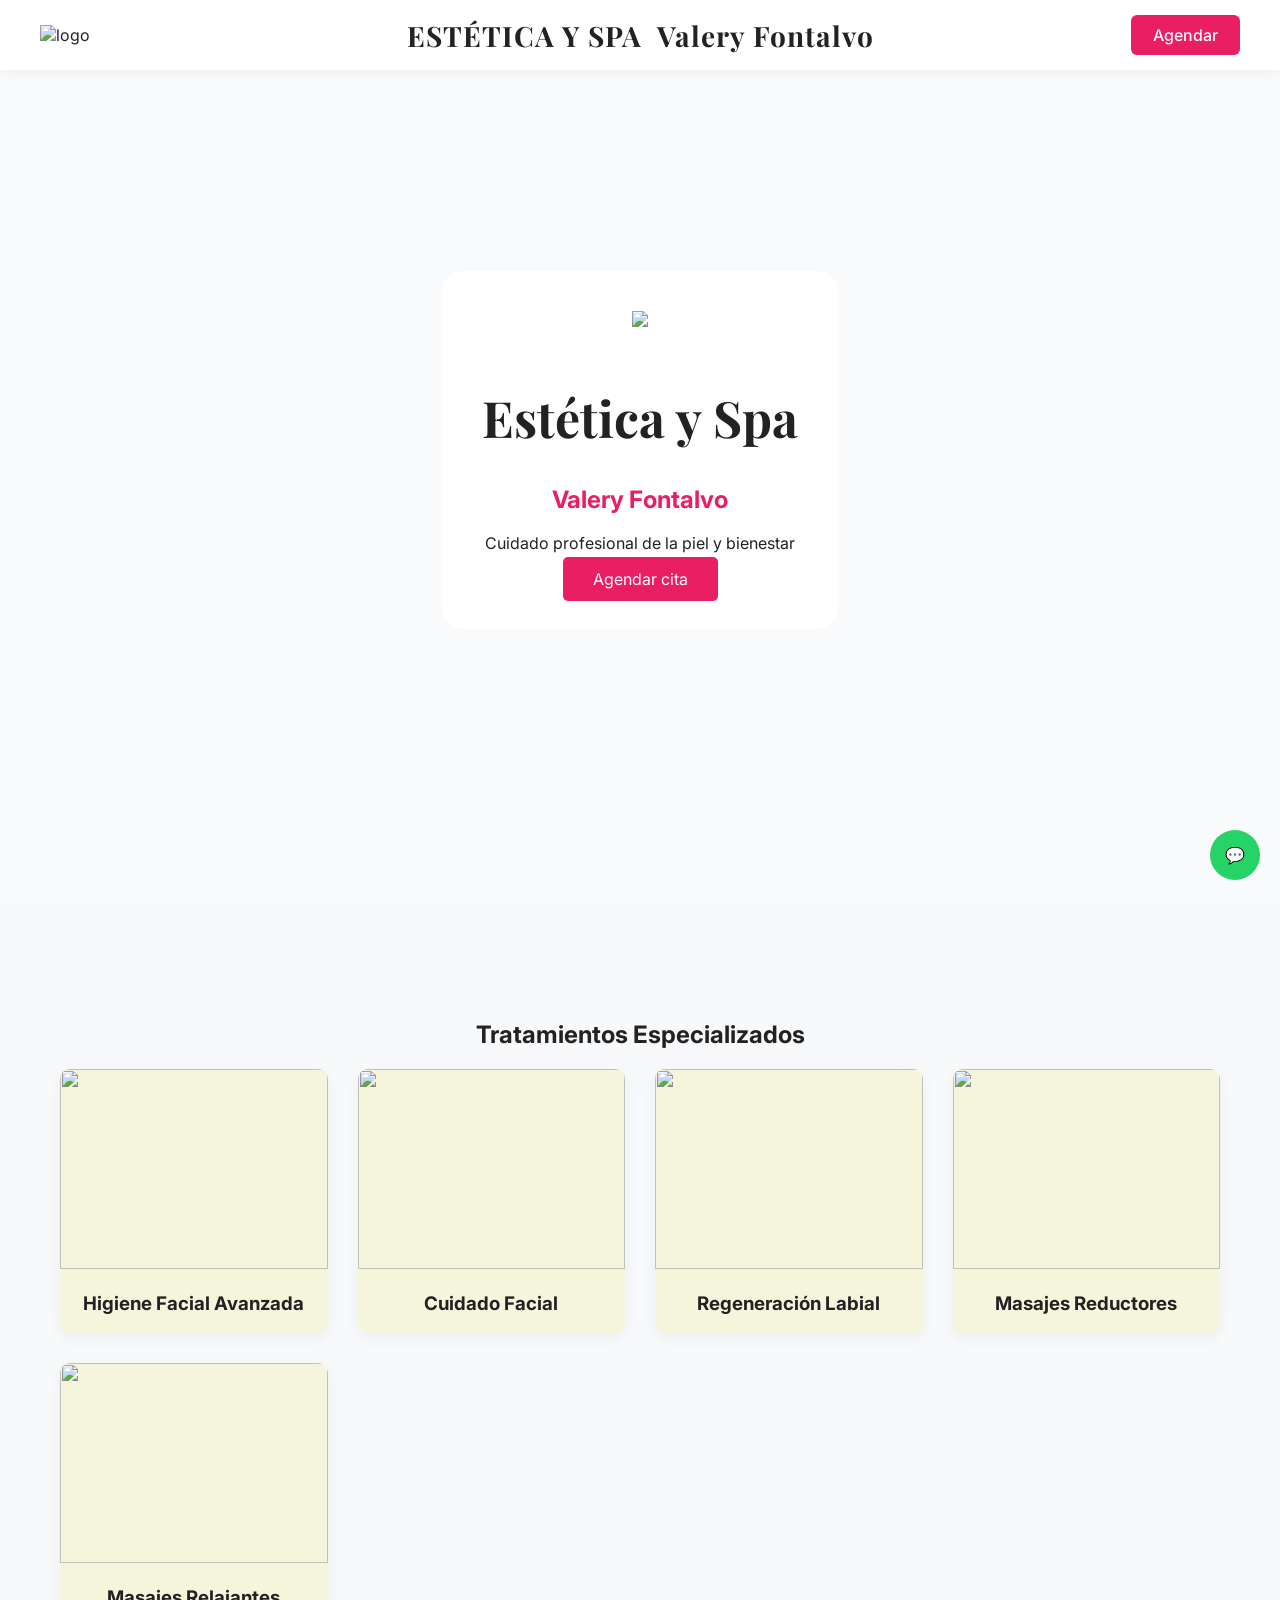
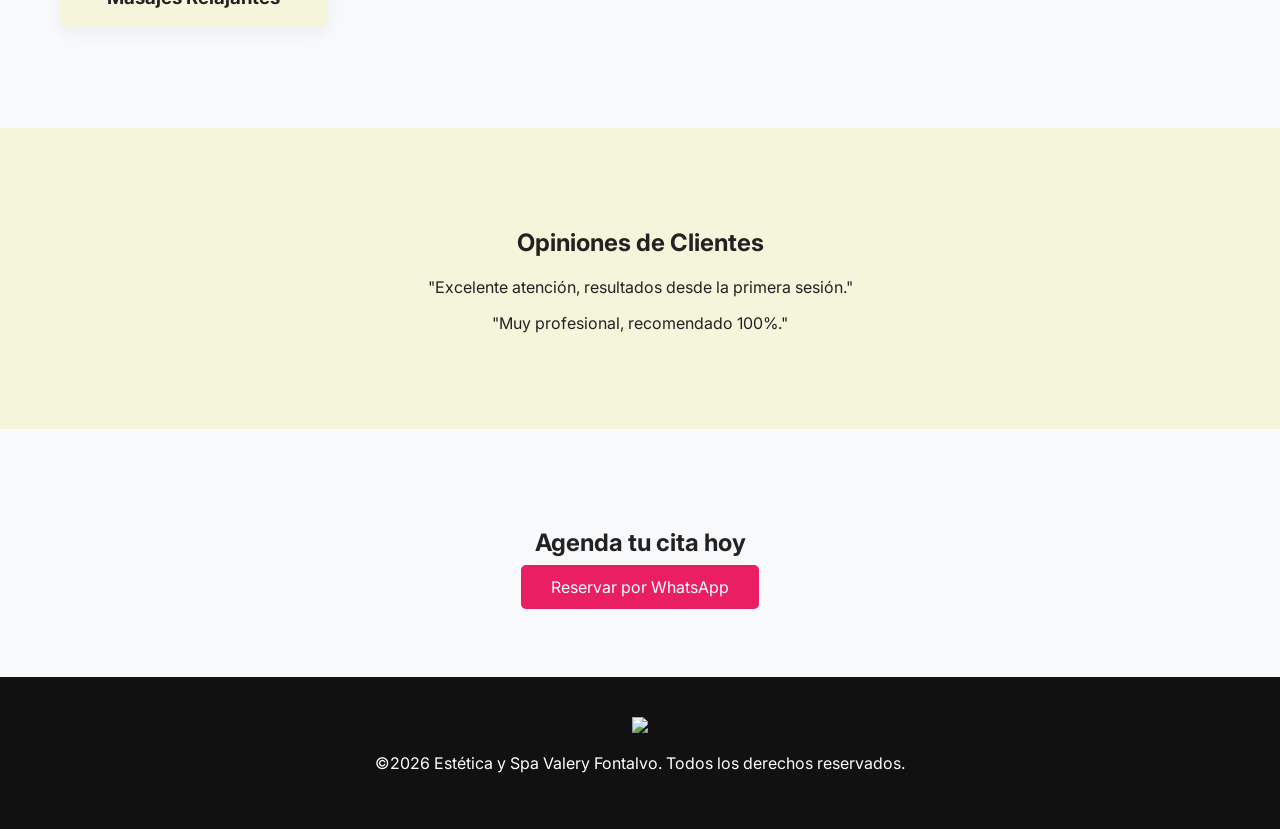
==== index.html @ d2789bd4 "Add files via upload" ====
<!DOCTYPE html>
<html lang="es">
<head>
<meta charset="UTF-8">
<meta name="viewport" content="width=device-width, initial-scale=1.0">
<title>Estética y Spa Valery Fontalvo</title>

<link rel="stylesheet" href="style.css">

<link href="https://fonts.googleapis.com/css2?family=Playfair+Display:wght@600&family=Inter&display=swap" rel="stylesheet">
</head>

<body>

<!-- NAV -->
<nav>
    <div class="logo">
        <img src="img/logo.png" alt="logo">
    </div>

    <div class="brand-text">
    <span class="main-title">ESTÉTICA Y SPA</span>
    <span class="sub-title">Valery Fontalvo</span>
</div>

    <a href="https://wa.me/573000000000" class="nav-btn">Agendar</a>
</nav>
<!-- HERO -->
<header>
    <div class="hero-content">
        <img src="img/logo.png" class="hero-logo">
        <h1>Estética y Spa</h1>
        <h2>Valery Fontalvo</h2>
        <p>Cuidado profesional de la piel y bienestar</p>
        <a href="https://wa.me/573225709880" class="btn">Agendar cita</a>
    </div>
</header>

<!-- SERVICIOS -->
<section class="services">
    <h2>Tratamientos Especializados</h2>

    <div class="grid">

        <div class="card">
            <img src="img/higienfacial.png">
            <h3>Higiene Facial Avanzada</h3>
        </div>

        <div class="card">
            <img src="img/cuidadofacial.png">
            <h3>Cuidado Facial</h3>
        </div>

        <div class="card">
            <img src="img/regeneracionlabial.png">
            <h3>Regeneración Labial</h3>
        </div>

        <div class="card">
            <img src="img/masajesreductores.png">
            <h3>Masajes Reductores</h3>
        </div>

        <div class="card">
            <img src="img/masajesrelajantes.png">
            <h3>Masajes Relajantes</h3>
        </div>

    </div>
</section>

<!-- TESTIMONIOS -->
<section class="testimonials">
    <h2>Opiniones de Clientes</h2>

    <p>"Excelente atención, resultados desde la primera sesión."</p>
    <p>"Muy profesional, recomendado 100%."</p>

</section>

<!-- CTA -->
<section class="cta">
    <h2>Agenda tu cita hoy</h2>
    <a href="https://wa.me/573225709880" class="btn">Reservar por WhatsApp</a>
</section>

<!-- FOOTER -->
<footer>
    <img src="img/logo.png">
    <P></P>
    <p>©2026 Estética y Spa Valery Fontalvo. Todos los derechos reservados.</p>
</footer>

<!-- WHATSAPP -->
<a href="https://wa.me/573225709880" class="whatsapp">💬</a>

</body>
</html>
---- style.css ----
body {
    margin: 0;
    font-family: 'Inter', sans-serif;
    background: #f8f9fb;
    color: #222;
}

/* NAV */
nav {
    display: flex;
    justify-content: space-between;
    align-items: center;
    padding: 15px 40px;
    background: white;
    position: fixed;
    width: 100%;
    top: 0;
    left: 0;
    box-sizing: border-box; /* 🔥 CLAVE */
    z-index: 1000;
    box-shadow: 0 2px 10px rgba(0,0,0,0.05);
}

.logo img {
    height: 200px;
}

nav {
    display: flex;
    align-items: center;
    justify-content: space-between;
    padding: 15px 40px;
    background: white;
    position: fixed;
    width: 100%;
    top: 0;
    left: 0;
    box-sizing: border-box;
    z-index: 1000;
    box-shadow: 0 2px 10px rgba(0,0,0,0.05);
}

/* LOGO */
.logo img {
    height: 100px;
}

/* TEXTO CENTRO */
.brand-text {
    position: absolute;
    left: 50%;
    transform: translateX(-50%);
    display: flex;
    align-items: center;
    gap: 15px;
}

/* TEXTO GRANDE */
.main-title {
    font-family: 'Playfair Display', serif;
    font-size: 28px;
    font-weight: 700;
    color: #222;
    letter-spacing: 1px;
}

/* NOMBRE */
.sub-title {
     font-family: 'Playfair Display', serif;
    font-size: 28px;
    font-weight: 700;
    color: #222;
    letter-spacing: 1px;
}

.brand-text h3 {
    margin: 0;
    font-family: 'Playfair Display', serif;
    font-size: 22px;
    color: #222;
}

.brand-text p {
    margin: 0;
    font-size: 13px;
    color: #e91e63;
    letter-spacing: 1px;
}

/* BOTON */
.nav-btn {
    background: #e91e63;
    color: white;
    padding: 10px 22px;
    text-decoration: none;
    border-radius: 6px;
    border: none;
    font-weight: 500;
    transition: 0.3s;
}

.nav-btn:hover {
    background: #c2185b;
    transform: scale(1.05);
}

/* HERO (FONDO NUEVO PROFESIONAL) */
header {
    height: 100vh;
    display: flex;
    justify-content: center;
    align-items: center;
    text-align: center;

    background: 
        linear-gradient(
            rgba(255,255,255,0.2), 
            rgba(255,255,255,0.2)
        ),
        url('img/fondo.png');

    background-size: cover;
    background-position: center right;
    background-repeat: no-repeat;
}

/* EFECTO VIDRIO PREMIUM */
.hero-content {
    background: rgba(255, 255, 255, 0.9); /* más sólido */
    padding: 40px;
    border-radius: 20px;
    backdrop-filter: blur(8px);
}
.hero-logo {
    height: 90px;
    margin-bottom: 20px;
}

.hero-content h1 {
    font-family: 'Playfair Display', serif;
    font-size: 50px;
}

.hero-content h2 {
    color: #e91e63;
}

.btn {
    background: #e91e63;
    color: white;
    padding: 12px 30px;
    text-decoration: none;
    border-radius: 5px;
}

/* SERVICES */
.services {
    padding: 100px 60px;
    text-align: center;
}

.grid {
    display: grid;
    grid-template-columns: repeat(auto-fit, minmax(250px, 1fr));
    gap: 30px;
}

.card {
    background:#F5F5DC;
    border-radius: 10px;
    overflow: hidden;
    box-shadow: 0 5px 15px rgba(0,0,0,0.05);
    transition: 0.3s;
}

.card img {
    width: 100%;
    height: 200px;
    object-fit: cover;
}

.card:hover {
    transform: translateY(-10px);
}

/* TESTIMONIOS */
.testimonials {
    padding: 80px;
    background: #F5F5DC;
    text-align: center;
}

/* CTA */
.cta {
    text-align: center;
    padding: 80px;
}

/* FOOTER */
footer {
    text-align: center;
    padding: 40px;
    background: #111;
    color: white;
}

footer img {
    height: 100px;
}

/* WHATSAPP */
.whatsapp {
    position: fixed;
    bottom: 20px;
    right: 20px;
    background: #25D366;
    padding: 15px;
    border-radius: 50%;
    color: white;
    text-decoration: none;
}

.nav-btn:hover {
    background: #c2185b; /* rosa más oscuro */
    transform: scale(1.05);
}
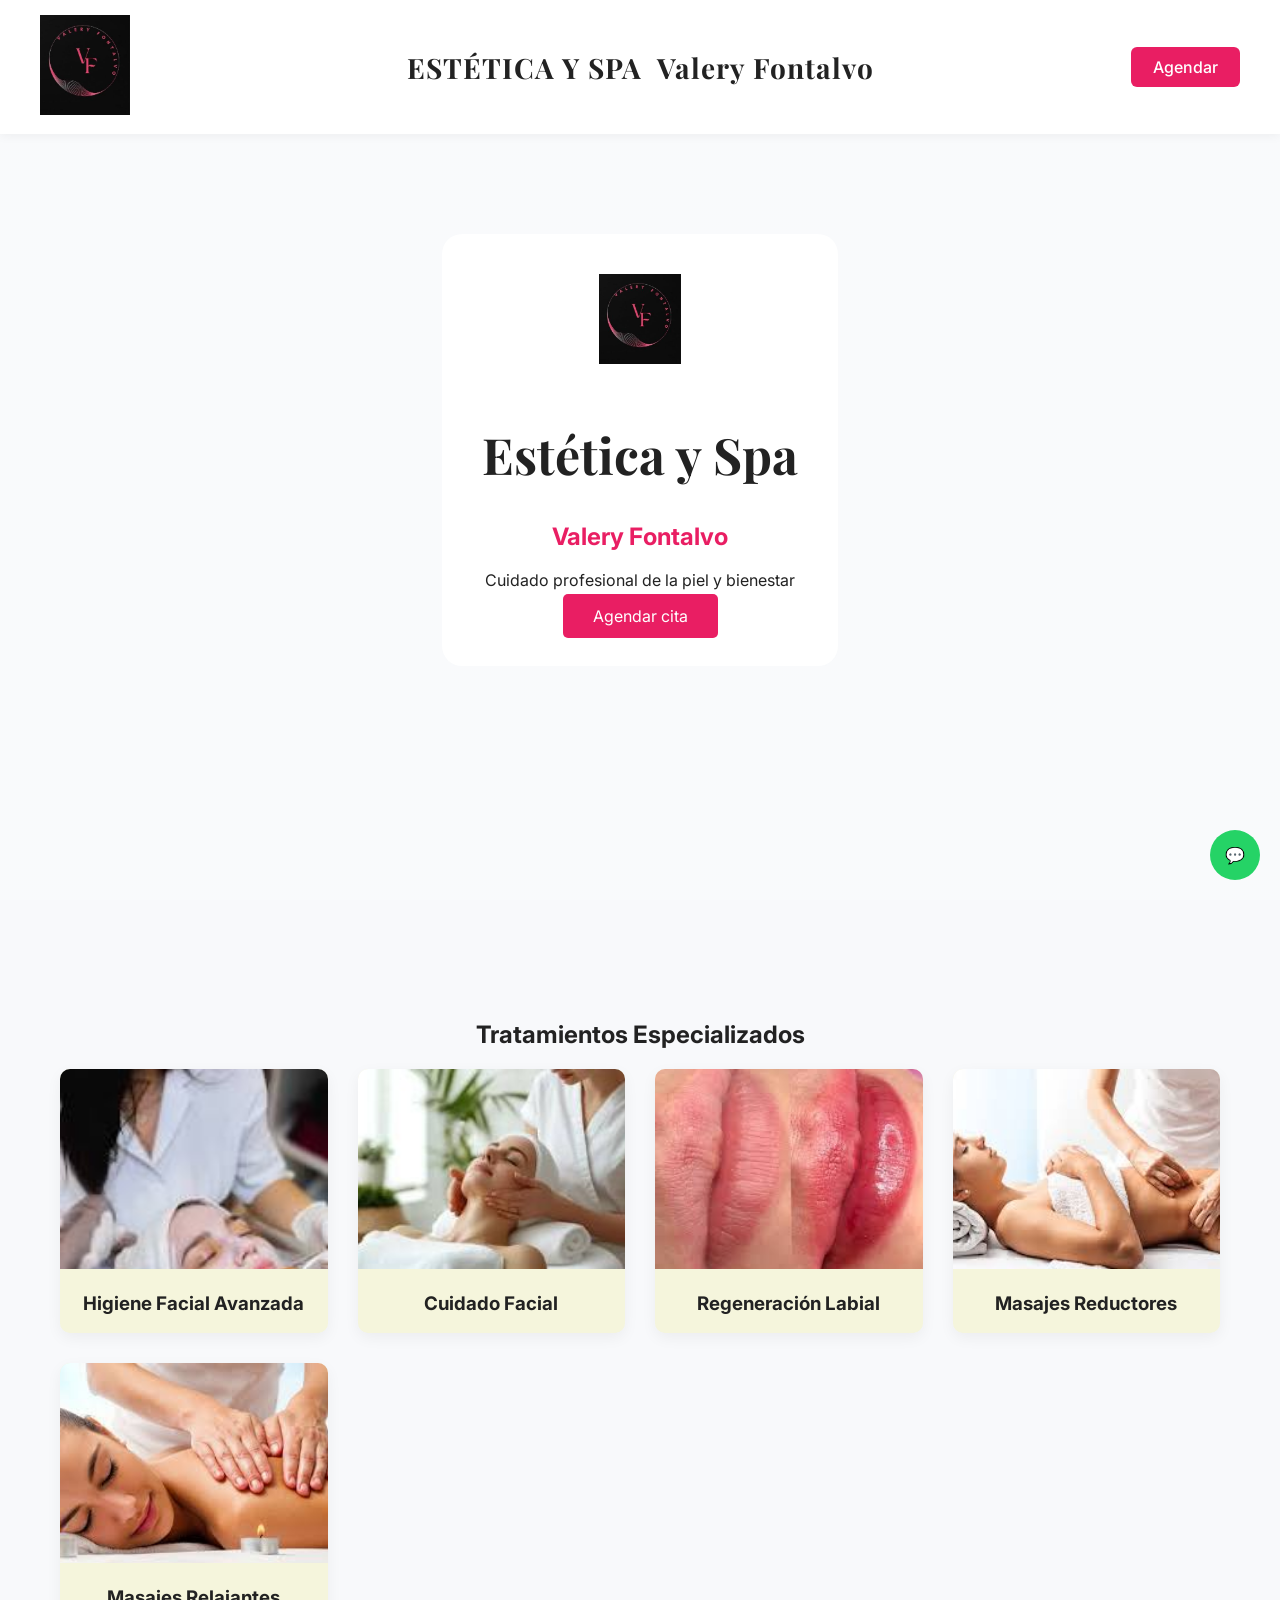
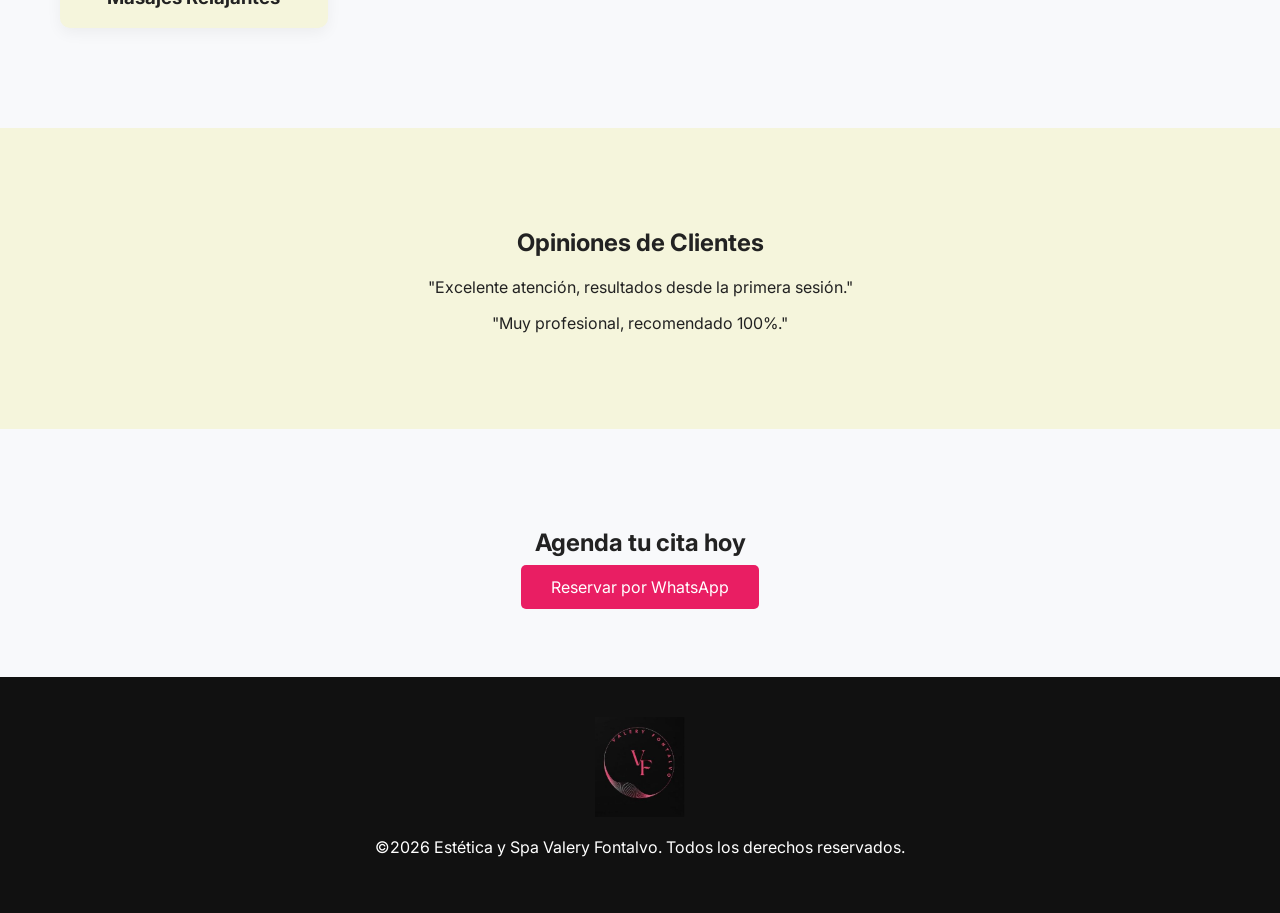
==== commit c7d8d812: "Update index.html" ====
--- a/index.html
+++ b/index.html
@@ -15,7 +15,7 @@
 <!-- NAV -->
 <nav>
     <div class="logo">
-        <img src="img/logo.png" alt="logo">
+        <img src="logo.png" alt="logo">
     </div>
 
     <div class="brand-text">
@@ -28,7 +28,7 @@
 <!-- HERO -->
 <header>
     <div class="hero-content">
-        <img src="img/logo.png" class="hero-logo">
+        <img src="logo.png" class="hero-logo">
         <h1>Estética y Spa</h1>
         <h2>Valery Fontalvo</h2>
         <p>Cuidado profesional de la piel y bienestar</p>
@@ -43,27 +43,27 @@
     <div class="grid">
 
         <div class="card">
-            <img src="img/higienfacial.png">
+            <img src="higienfacial.png">
             <h3>Higiene Facial Avanzada</h3>
         </div>
 
         <div class="card">
-            <img src="img/cuidadofacial.png">
+            <img src="cuidadofacial.png">
             <h3>Cuidado Facial</h3>
         </div>
 
         <div class="card">
-            <img src="img/regeneracionlabial.png">
+            <img src="regeneracionlabial.png">
             <h3>Regeneración Labial</h3>
         </div>
 
         <div class="card">
-            <img src="img/masajesreductores.png">
+            <img src="masajesreductores.png">
             <h3>Masajes Reductores</h3>
         </div>
 
         <div class="card">
-            <img src="img/masajesrelajantes.png">
+            <img src="masajesrelajantes.png">
             <h3>Masajes Relajantes</h3>
         </div>
 
@@ -87,7 +87,7 @@
 
 <!-- FOOTER -->
 <footer>
-    <img src="img/logo.png">
+    <img src="logo.png">
     <P></P>
     <p>©2026 Estética y Spa Valery Fontalvo. Todos los derechos reservados.</p>
 </footer>
@@ -96,4 +96,4 @@
 <a href="https://wa.me/573225709880" class="whatsapp">💬</a>
 
 </body>
-</html>+</html>
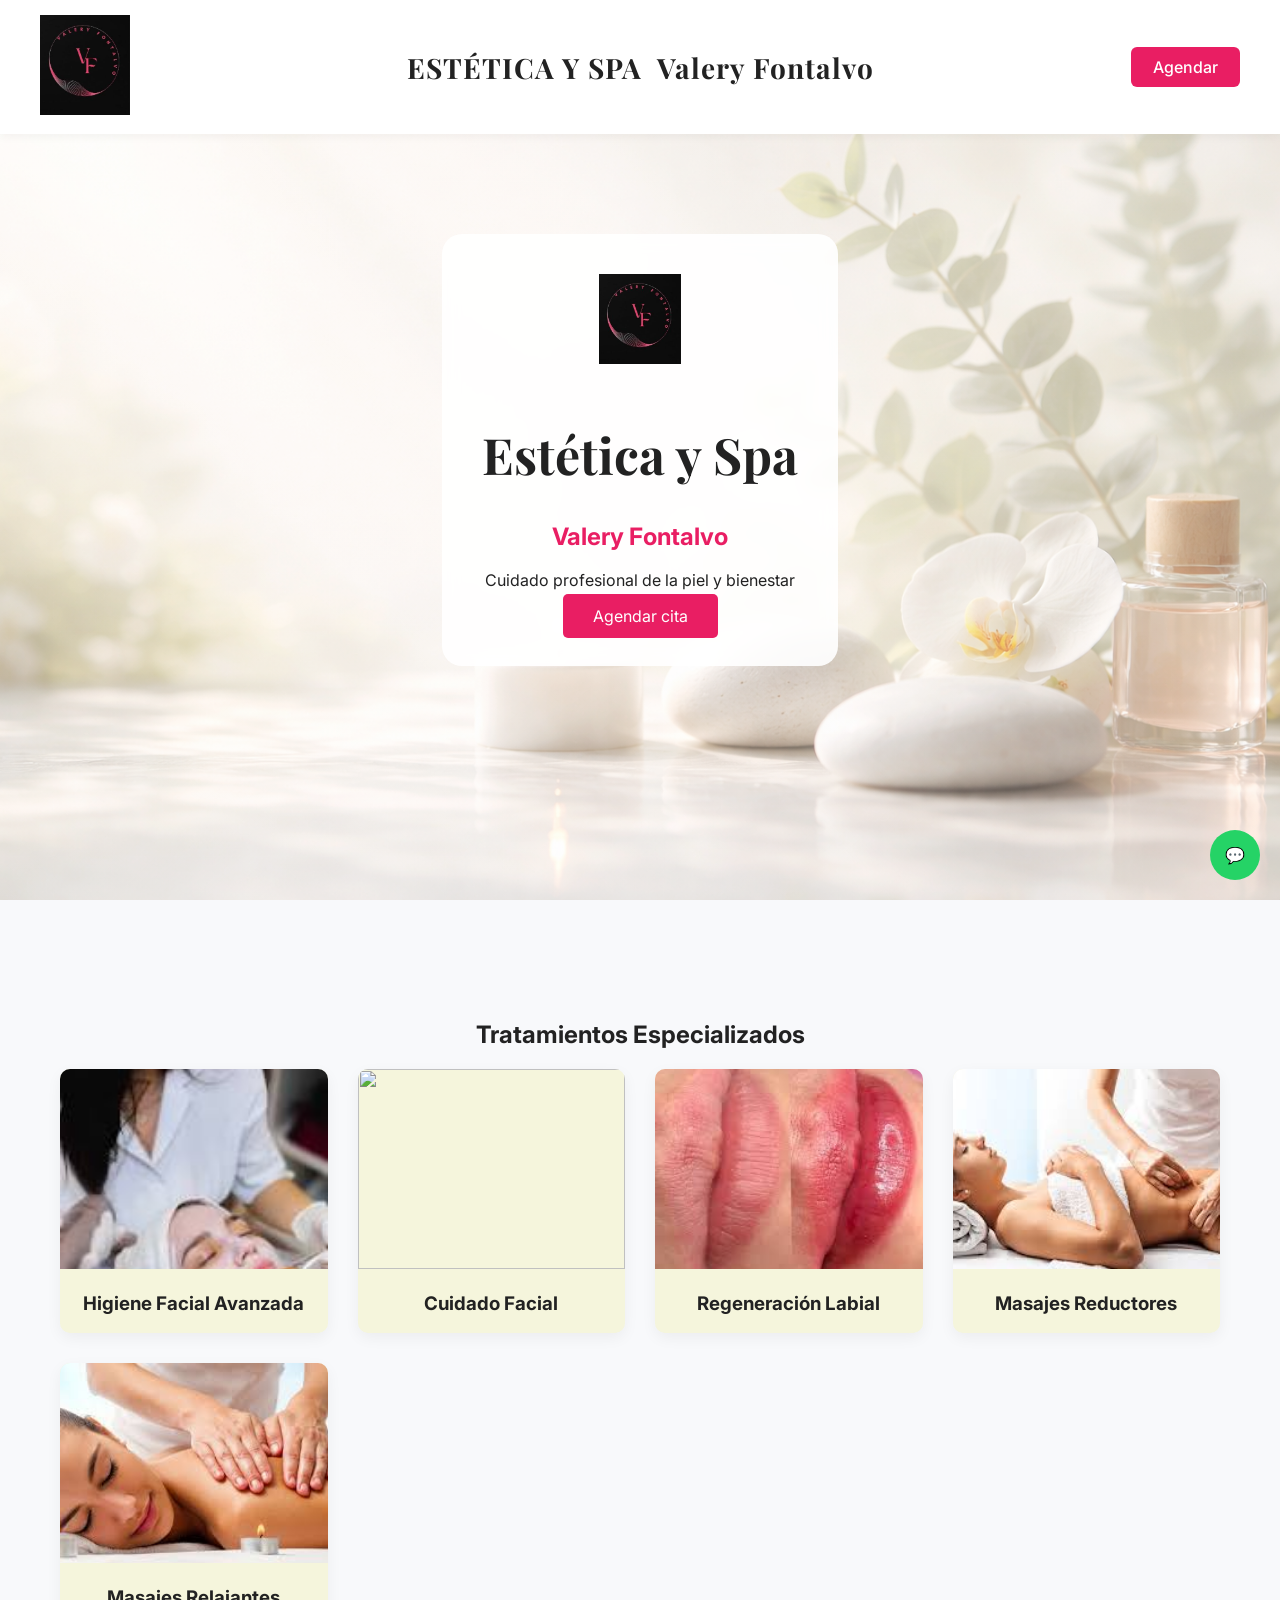
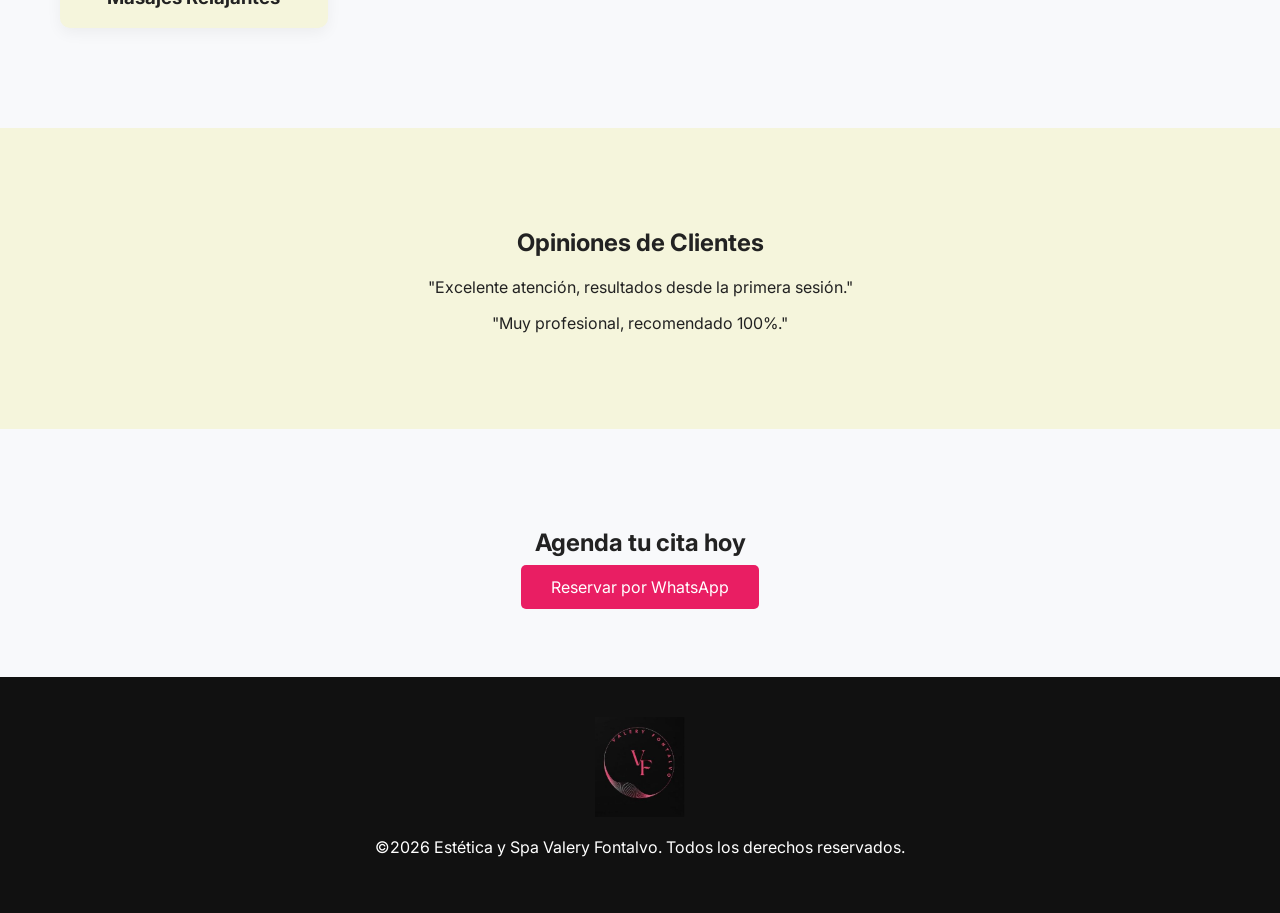
==== commit 75733fd8: "Update index.html" ====
--- a/index.html
+++ b/index.html
@@ -43,27 +43,27 @@
     <div class="grid">
 
         <div class="card">
-            <img src="higienfacial.png">
+            <img src="higienfacial.png" alt="Higiene facial">
             <h3>Higiene Facial Avanzada</h3>
         </div>
 
         <div class="card">
-            <img src="cuidadofacial.png">
+            <img src="cuidadofacial.png alt="cuidado facial"">
             <h3>Cuidado Facial</h3>
         </div>
 
         <div class="card">
-            <img src="regeneracionlabial.png">
+            <img src="regeneracionlabial.png" alt="regeneracion labial">
             <h3>Regeneración Labial</h3>
         </div>
 
         <div class="card">
-            <img src="masajesreductores.png">
+            <img src="masajesreductores.png"alt="masajes reductores">
             <h3>Masajes Reductores</h3>
         </div>
 
         <div class="card">
-            <img src="masajesrelajantes.png">
+            <img src="masajesrelajantes.png" alt="masajes relajantes">
             <h3>Masajes Relajantes</h3>
         </div>
 
@@ -88,7 +88,7 @@
 <!-- FOOTER -->
 <footer>
     <img src="logo.png">
-    <P></P>
+  
     <p>©2026 Estética y Spa Valery Fontalvo. Todos los derechos reservados.</p>
 </footer>
 
--- a/style.css
+++ b/style.css
@@ -117,7 +117,7 @@
             rgba(255,255,255,0.2), 
             rgba(255,255,255,0.2)
         ),
-        url('img/fondo.png');
+       url('fondo.png');
 
     background-size: cover;
     background-position: center right;
@@ -223,4 +223,73 @@
 .nav-btn:hover {
     background: #c2185b; /* rosa más oscuro */
     transform: scale(1.05);
-}+}
+/* 📱 RESPONSIVE */
+@media (max-width: 768px) {
+
+    /* NAV */
+    nav {
+        padding: 10px 20px;
+    }
+
+    .logo img {
+        height: 40px;
+    }
+
+    .brand-text {
+        position: static;
+        transform: none;
+        flex-direction: column;
+        text-align: center;
+    }
+
+    .main-title {
+        font-size: 18px;
+    }
+
+    .sub-title {
+        font-size: 12px;
+    }
+
+    .nav-btn {
+        padding: 8px 15px;
+        font-size: 12px;
+    }
+
+    /* HERO */
+    .hero-content {
+        padding: 25px;
+        width: 90%;
+    }
+
+    .hero-content h1 {
+        font-size: 28px;
+    }
+
+    .hero-content h2 {
+        font-size: 18px;
+    }
+
+    /* SERVICIOS */
+    .services {
+        padding: 60px 20px;
+    }
+
+    .grid {
+        grid-template-columns: 1fr; /* una columna */
+    }
+
+    .card img {
+        height: 180px;
+    }
+
+    /* TESTIMONIOS */
+    .testimonials {
+        padding: 40px 20px;
+    }
+
+    /* CTA */
+    .cta {
+        padding: 40px 20px;
+    }
+}
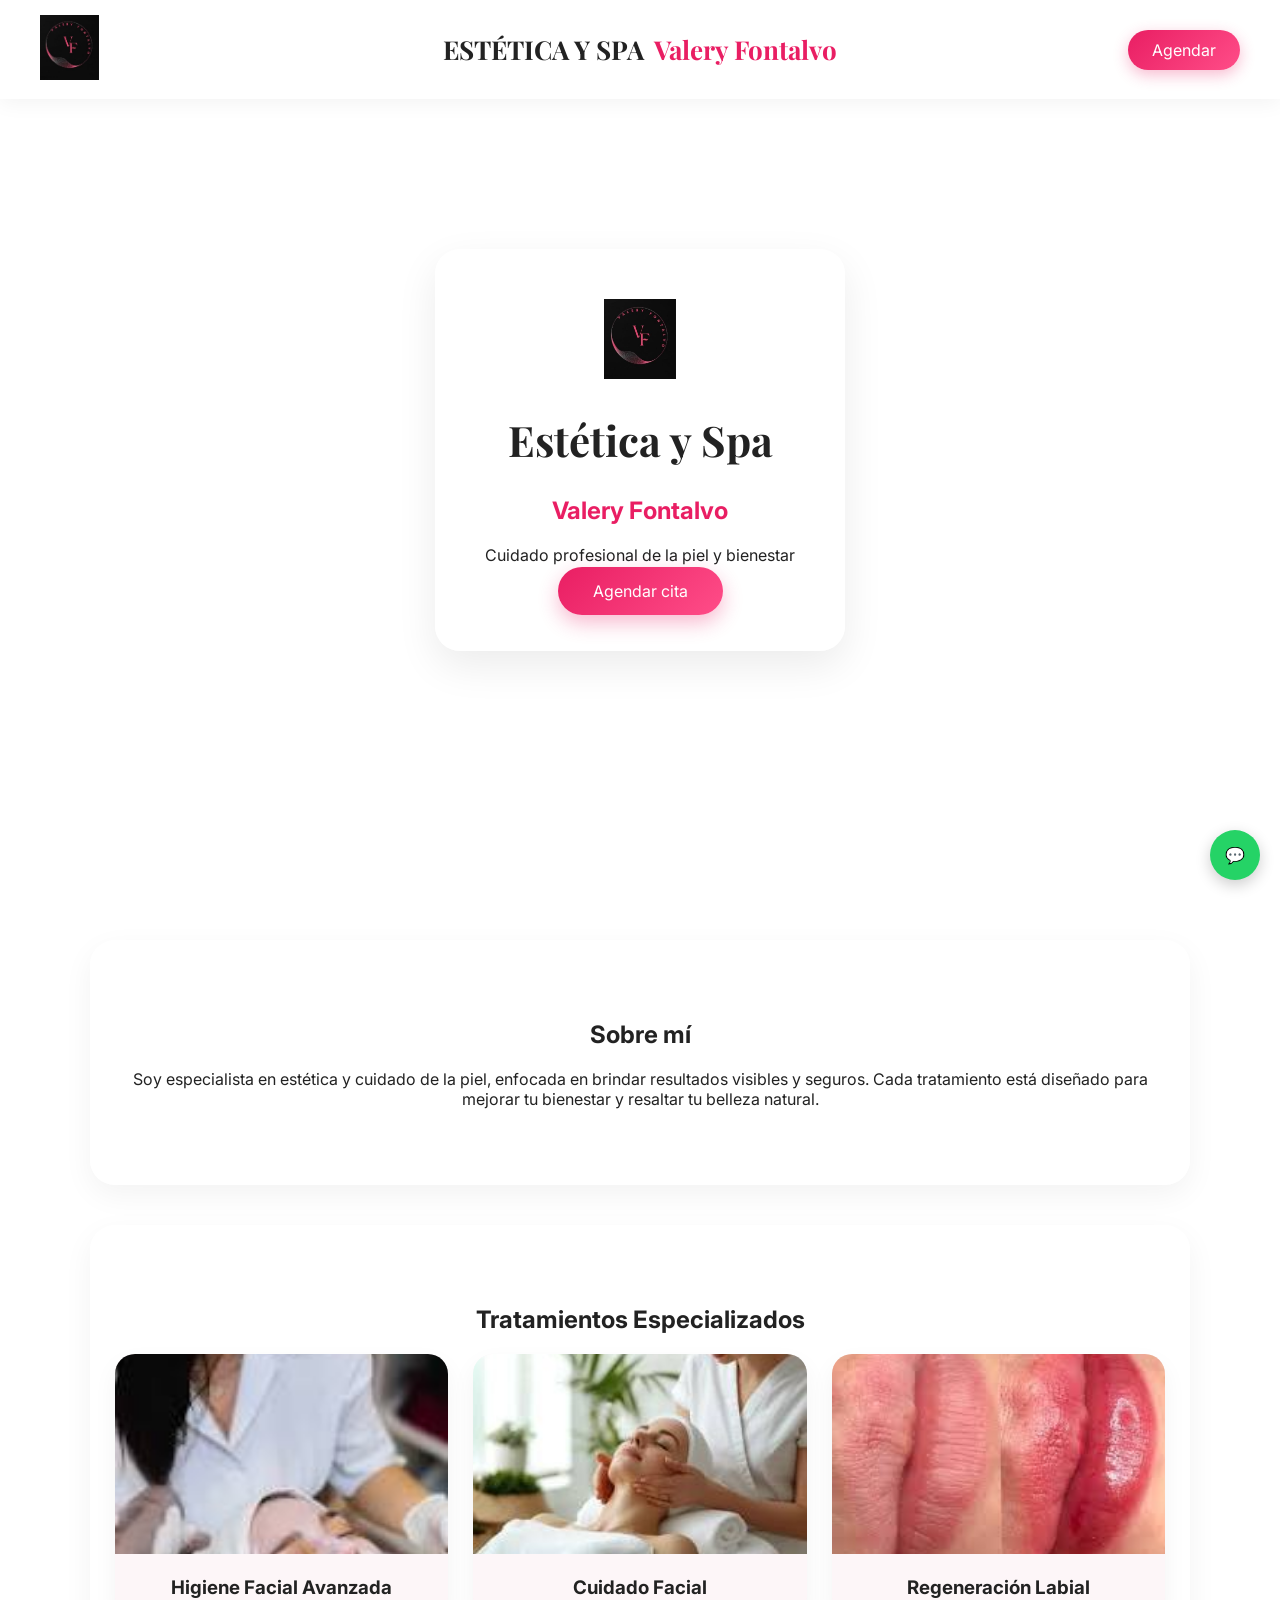
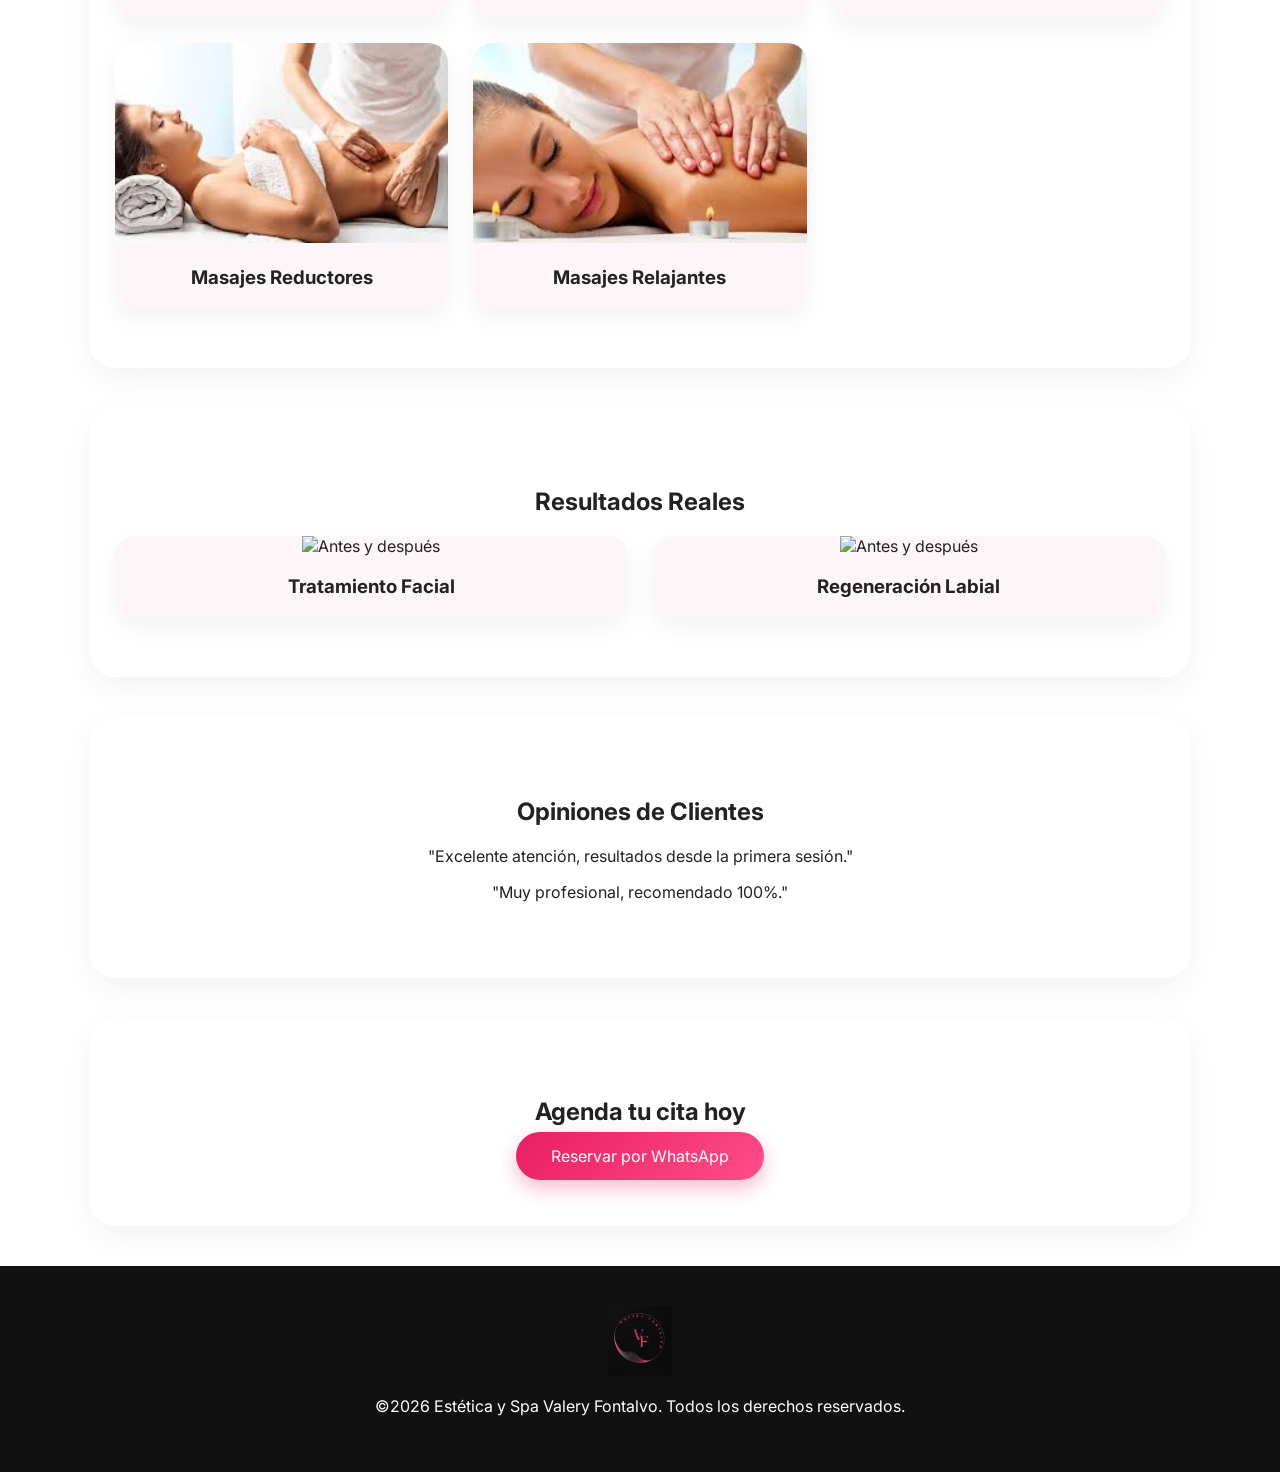
==== commit f314e2a1: "Update index.html" ====
--- a/index.html
+++ b/index.html
@@ -19,22 +19,37 @@
     </div>
 
     <div class="brand-text">
-    <span class="main-title">ESTÉTICA Y SPA</span>
-    <span class="sub-title">Valery Fontalvo</span>
-</div>
+        <span class="main-title">ESTÉTICA Y SPA</span>
+        <span class="sub-title">Valery Fontalvo</span>
+    </div>
 
-    <a href="https://wa.me/573000000000" class="nav-btn">Agendar</a>
+    <a href="https://wa.me/573225709880" class="nav-btn">Agendar</a>
 </nav>
+
 <!-- HERO -->
 <header>
     <div class="hero-content">
-        <img src="logo.png" class="hero-logo">
+        <img src="logo.png" class="hero-logo" alt="logo">
         <h1>Estética y Spa</h1>
         <h2>Valery Fontalvo</h2>
         <p>Cuidado profesional de la piel y bienestar</p>
-        <a href="https://wa.me/573225709880" class="btn">Agendar cita</a>
+
+        <a href="https://wa.me/573225709880?text=Hola%20quiero%20información%20sobre%20los%20tratamientos" class="btn">
+            Agendar cita
+        </a>
     </div>
 </header>
+
+<!-- SOBRE MI -->
+<section class="about">
+    <div class="about-content">
+        <h2>Sobre mí</h2>
+        <p>
+        Soy especialista en estética y cuidado de la piel, enfocada en brindar resultados visibles y seguros. 
+        Cada tratamiento está diseñado para mejorar tu bienestar y resaltar tu belleza natural.
+        </p>
+    </div>
+</section>
 
 <!-- SERVICIOS -->
 <section class="services">
@@ -42,53 +57,69 @@
 
     <div class="grid">
 
-        <div class="card">
+        <a href="higiene.html" class="card">
             <img src="higienfacial.png" alt="Higiene facial">
             <h3>Higiene Facial Avanzada</h3>
+        </a>
+
+        <a href="facial.html" class="card">
+            <img src="cuidadofacial.png" alt="Cuidado facial">
+            <h3>Cuidado Facial</h3>
+        </a>
+
+        <a href="labial.html" class="card">
+            <img src="regeneracionlabial.png" alt="Regeneración labial">
+            <h3>Regeneración Labial</h3>
+        </a>
+
+        <a href="reductores.html" class="card">
+            <img src="masajesreductores.png" alt="Masajes reductores">
+            <h3>Masajes Reductores</h3>
+        </a>
+
+        <a href="relajantes.html" class="card">
+            <img src="masajesrelajantes.png" alt="Masajes relajantes">
+            <h3>Masajes Relajantes</h3>
+        </a>
+
+    </div>
+</section>
+
+<!-- RESULTADOS -->
+<section class="results">
+    <h2>Resultados Reales</h2>
+
+    <div class="grid">
+        <div class="card">
+            <img src="antes1.jpg" alt="Antes y después">
+            <h3>Tratamiento Facial</h3>
         </div>
 
         <div class="card">
-            <img src="cuidadofacial.png alt="cuidado facial"">
-            <h3>Cuidado Facial</h3>
-        </div>
-
-        <div class="card">
-            <img src="regeneracionlabial.png" alt="regeneracion labial">
+            <img src="antes2.jpg" alt="Antes y después">
             <h3>Regeneración Labial</h3>
         </div>
-
-        <div class="card">
-            <img src="masajesreductores.png"alt="masajes reductores">
-            <h3>Masajes Reductores</h3>
-        </div>
-
-        <div class="card">
-            <img src="masajesrelajantes.png" alt="masajes relajantes">
-            <h3>Masajes Relajantes</h3>
-        </div>
-
     </div>
 </section>
 
 <!-- TESTIMONIOS -->
 <section class="testimonials">
     <h2>Opiniones de Clientes</h2>
-
     <p>"Excelente atención, resultados desde la primera sesión."</p>
     <p>"Muy profesional, recomendado 100%."</p>
-
 </section>
 
 <!-- CTA -->
 <section class="cta">
     <h2>Agenda tu cita hoy</h2>
-    <a href="https://wa.me/573225709880" class="btn">Reservar por WhatsApp</a>
+    <a href="https://wa.me/573225709880" class="btn">
+        Reservar por WhatsApp
+    </a>
 </section>
 
 <!-- FOOTER -->
 <footer>
-    <img src="logo.png">
-  
+    <img src="logo.png" alt="logo">
     <p>©2026 Estética y Spa Valery Fontalvo. Todos los derechos reservados.</p>
 </footer>
 
--- a/style.css
+++ b/style.css
@@ -1,8 +1,24 @@
+/* RESET */
+* {
+    box-sizing: border-box;
+}
+
+/* BODY CON FONDO PREMIUM */
 body {
     margin: 0;
     font-family: 'Inter', sans-serif;
-    background: #f8f9fb;
     color: #222;
+
+    background: 
+        linear-gradient(
+            rgba(255,255,255,0.65), 
+            rgba(255,255,255,0.65)
+        ),
+        url('fondopag.png');
+
+    background-size: cover;
+    background-position: center;
+    background-attachment: fixed;
 }
 
 /* NAV */
@@ -11,38 +27,17 @@
     justify-content: space-between;
     align-items: center;
     padding: 15px 40px;
-    background: white;
+    background: rgba(255,255,255,0.9);
+    backdrop-filter: blur(10px);
     position: fixed;
     width: 100%;
     top: 0;
-    left: 0;
-    box-sizing: border-box; /* 🔥 CLAVE */
     z-index: 1000;
-    box-shadow: 0 2px 10px rgba(0,0,0,0.05);
+    box-shadow: 0 4px 20px rgba(0,0,0,0.05);
 }
 
 .logo img {
-    height: 200px;
-}
-
-nav {
-    display: flex;
-    align-items: center;
-    justify-content: space-between;
-    padding: 15px 40px;
-    background: white;
-    position: fixed;
-    width: 100%;
-    top: 0;
-    left: 0;
-    box-sizing: border-box;
-    z-index: 1000;
-    box-shadow: 0 2px 10px rgba(0,0,0,0.05);
-}
-
-/* LOGO */
-.logo img {
-    height: 100px;
+    height: 65px;
 }
 
 /* TEXTO CENTRO */
@@ -51,126 +46,120 @@
     left: 50%;
     transform: translateX(-50%);
     display: flex;
-    align-items: center;
-    gap: 15px;
-}
-
-/* TEXTO GRANDE */
+    gap: 10px;
+}
+
 .main-title {
     font-family: 'Playfair Display', serif;
-    font-size: 28px;
+    font-size: 26px;
     font-weight: 700;
-    color: #222;
-    letter-spacing: 1px;
-}
-
-/* NOMBRE */
+}
+
 .sub-title {
-     font-family: 'Playfair Display', serif;
-    font-size: 28px;
+    font-family: 'Playfair Display', serif;
+    font-size: 26px;
     font-weight: 700;
-    color: #222;
-    letter-spacing: 1px;
-}
-
-.brand-text h3 {
-    margin: 0;
-    font-family: 'Playfair Display', serif;
-    font-size: 22px;
-    color: #222;
-}
-
-.brand-text p {
-    margin: 0;
-    font-size: 13px;
     color: #e91e63;
-    letter-spacing: 1px;
-}
-
-/* BOTON */
+}
+
+/* BOTON NAV PREMIUM */
 .nav-btn {
-    background: #e91e63;
-    color: white;
-    padding: 10px 22px;
-    text-decoration: none;
-    border-radius: 6px;
-    border: none;
-    font-weight: 500;
+    background: linear-gradient(135deg, #e91e63, #ff4d88);
+    color: white;
+    padding: 10px 24px;
+    text-decoration: none;
+    border-radius: 30px;
+    box-shadow: 0 5px 15px rgba(233,30,99,0.3);
     transition: 0.3s;
 }
 
 .nav-btn:hover {
-    background: #c2185b;
     transform: scale(1.05);
 }
 
-/* HERO (FONDO NUEVO PROFESIONAL) */
+/* HERO */
 header {
     height: 100vh;
     display: flex;
     justify-content: center;
     align-items: center;
     text-align: center;
-
-    background: 
-        linear-gradient(
-            rgba(255,255,255,0.2), 
-            rgba(255,255,255,0.2)
-        ),
-       url('fondo.png');
-
-    background-size: cover;
-    background-position: center right;
-    background-repeat: no-repeat;
-}
-
-/* EFECTO VIDRIO PREMIUM */
+}
+
+/* TARJETA HERO PREMIUM */
 .hero-content {
-    background: rgba(255, 255, 255, 0.9); /* más sólido */
-    padding: 40px;
-    border-radius: 20px;
-    backdrop-filter: blur(8px);
-}
+    background: rgba(255,255,255,0.75);
+    backdrop-filter: blur(15px);
+    padding: 50px;
+    border-radius: 25px;
+    box-shadow: 0 15px 40px rgba(0,0,0,0.08);
+}
+
 .hero-logo {
-    height: 90px;
-    margin-bottom: 20px;
+    height: 80px;
 }
 
 .hero-content h1 {
     font-family: 'Playfair Display', serif;
-    font-size: 50px;
+    font-size: 42px;
 }
 
 .hero-content h2 {
     color: #e91e63;
 }
 
+/* BOTONES PREMIUM */
 .btn {
-    background: #e91e63;
-    color: white;
-    padding: 12px 30px;
-    text-decoration: none;
-    border-radius: 5px;
-}
-
-/* SERVICES */
-.services {
-    padding: 100px 60px;
-    text-align: center;
-}
-
+    background: linear-gradient(135deg, #e91e63, #ff4d88);
+    color: white;
+    padding: 14px 35px;
+    border-radius: 30px;
+    text-decoration: none;
+    box-shadow: 0 8px 20px rgba(233,30,99,0.3);
+    transition: 0.3s;
+}
+
+.btn:hover {
+    transform: scale(1.05);
+}
+
+/* SECCIONES */
+.services,
+.about,
+.results,
+.testimonials,
+.cta {
+    max-width: 1100px;
+    margin: 40px auto;
+    padding: 60px 25px;
+    text-align: center;
+
+    background: rgba(255,255,255,0.75);
+    backdrop-filter: blur(12px);
+    border-radius: 25px;
+    box-shadow: 0 10px 30px rgba(0,0,0,0.05);
+}
+
+/* GRID */
 .grid {
     display: grid;
     grid-template-columns: repeat(auto-fit, minmax(250px, 1fr));
-    gap: 30px;
-}
-
+    gap: 25px;
+}
+
+/* CARD PREMIUM */
 .card {
-    background:#F5F5DC;
-    border-radius: 10px;
+    background: #fdf6f8;
+    border-radius: 20px;
     overflow: hidden;
-    box-shadow: 0 5px 15px rgba(0,0,0,0.05);
+    text-decoration: none;
+    color: inherit;
     transition: 0.3s;
+    box-shadow: 0 10px 25px rgba(0,0,0,0.05);
+}
+
+.card:hover {
+    transform: translateY(-8px);
 }
 
 .card img {
@@ -179,23 +168,6 @@
     object-fit: cover;
 }
 
-.card:hover {
-    transform: translateY(-10px);
-}
-
-/* TESTIMONIOS */
-.testimonials {
-    padding: 80px;
-    background: #F5F5DC;
-    text-align: center;
-}
-
-/* CTA */
-.cta {
-    text-align: center;
-    padding: 80px;
-}
-
 /* FOOTER */
 footer {
     text-align: center;
@@ -205,7 +177,7 @@
 }
 
 footer img {
-    height: 100px;
+    height: 70px;
 }
 
 /* WHATSAPP */
@@ -218,78 +190,97 @@
     border-radius: 50%;
     color: white;
     text-decoration: none;
-}
-
-.nav-btn:hover {
-    background: #c2185b; /* rosa más oscuro */
-    transform: scale(1.05);
-}
-/* 📱 RESPONSIVE */
+    box-shadow: 0 5px 15px rgba(0,0,0,0.2);
+}
+
+/* PAGINAS SERVICIO */
+.service-hero {
+    margin-top: 100px;
+    padding: 60px 20px;
+    text-align: center;
+}
+
+.service-image img {
+    width: 300px;
+    border-radius: 20px;
+    margin: auto;
+    display: block;
+}
+
+.service-info,
+.service-cta {
+    max-width: 800px;
+    margin: 20px auto;
+    padding: 40px;
+
+    background: rgba(255,255,255,0.8);
+    backdrop-filter: blur(10px);
+    border-radius: 25px;
+    box-shadow: 0 10px 30px rgba(0,0,0,0.05);
+}
+
+/* TITULOS */
+.service-hero h1 {
+    font-family: 'Playfair Display', serif;
+}
+
+/* SLIDER PRO */
+.compare {
+    position: relative;
+    width: 320px;
+    max-width: 90%;
+    margin: auto;
+    border-radius: 20px;
+    overflow: hidden;
+}
+
+.img-before {
+    position: absolute;
+    top: 0;
+    left: 0;
+    width: 50%;
+}
+
+.slider {
+    position: absolute;
+    width: 100%;
+    top: 50%;
+    transform: translateY(-50%);
+    appearance: none;
+    background: transparent;
+}
+
+.slider::-webkit-slider-thumb {
+    width: 22px;
+    height: 22px;
+    background: #e91e63;
+    border-radius: 50%;
+    cursor: pointer;
+}
+
+/* RESPONSIVE */
 @media (max-width: 768px) {
-
-    /* NAV */
     nav {
-        padding: 10px 20px;
-    }
-
-    .logo img {
-        height: 40px;
+        flex-direction: column;
+        gap: 10px;
     }
 
     .brand-text {
         position: static;
         transform: none;
         flex-direction: column;
-        text-align: center;
-    }
-
-    .main-title {
-        font-size: 18px;
-    }
-
+    }
+
+    .main-title,
     .sub-title {
-        font-size: 12px;
-    }
-
-    .nav-btn {
-        padding: 8px 15px;
-        font-size: 12px;
-    }
-
-    /* HERO */
-    .hero-content {
-        padding: 25px;
-        width: 90%;
-    }
-
-    .hero-content h1 {
-        font-size: 28px;
-    }
-
-    .hero-content h2 {
-        font-size: 18px;
-    }
-
-    /* SERVICIOS */
-    .services {
-        padding: 60px 20px;
+        font-size: 16px;
     }
 
     .grid {
-        grid-template-columns: 1fr; /* una columna */
-    }
-
-    .card img {
-        height: 180px;
-    }
-
-    /* TESTIMONIOS */
-    .testimonials {
-        padding: 40px 20px;
-    }
-
-    /* CTA */
-    .cta {
-        padding: 40px 20px;
-    }
-}
+        grid-template-columns: 1fr;
+    }
+
+    header {
+        padding-top: 120px;
+    }
+}
